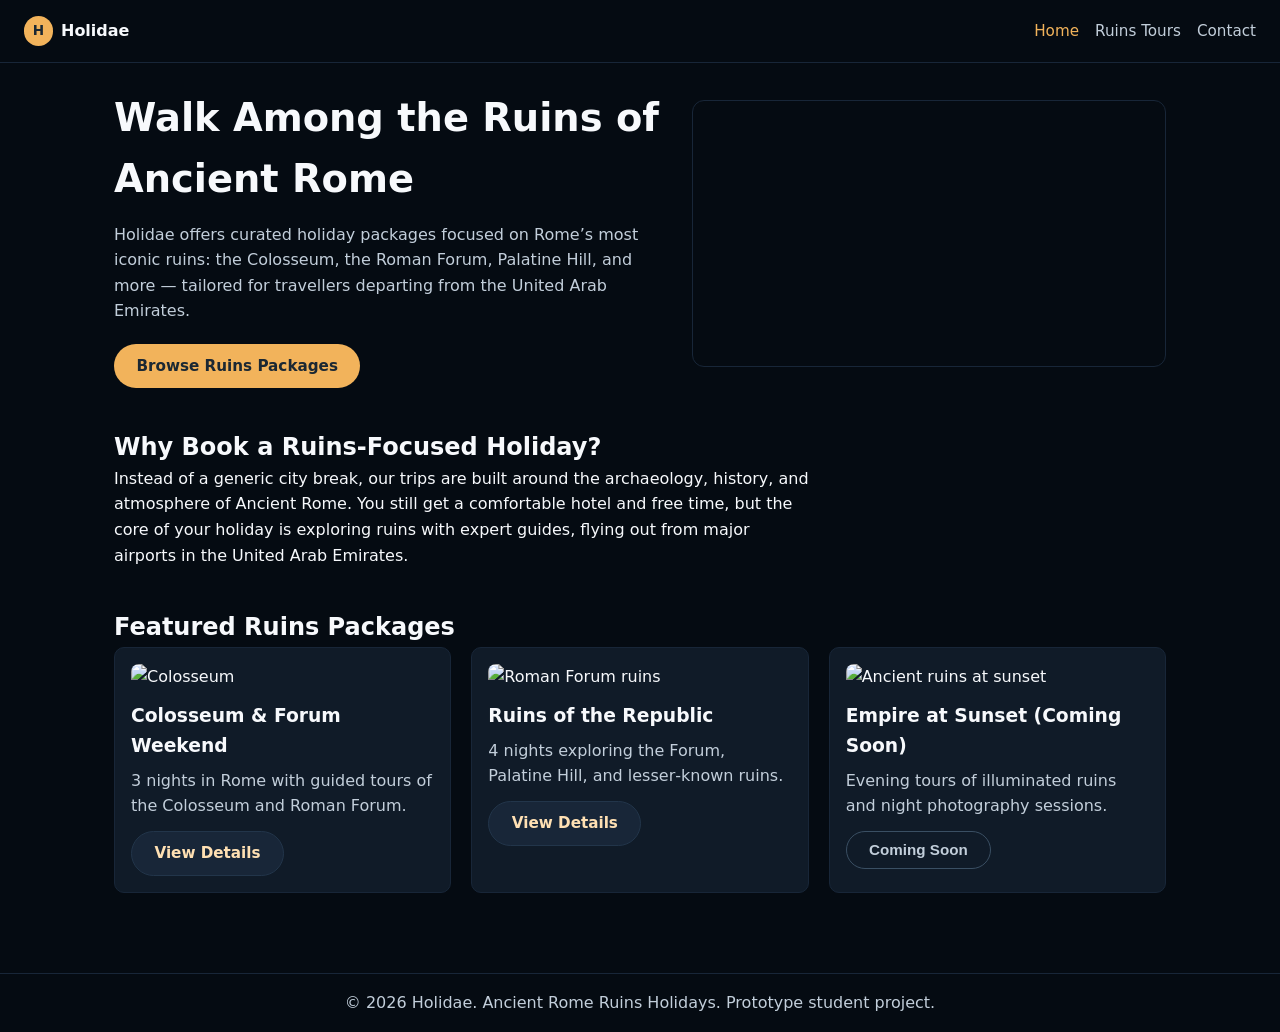
==== assessment 2/index.html @ 14e817e4 "Add files via upload" ====
<!DOCTYPE html>
<html lang="en">
<head>
    <meta charset="UTF-8">
    <meta name="viewport" content="width=device-width, initial-scale=1.0">
    <title>Holidae – Ancient Rome Ruins</title>
    <link rel="stylesheet" href="style.css">
    <script defer src="script.js"></script>
</head>
<body>
<header class="site-header">
    <div class="logo">
        <span class="logo-mark">H</span>
        <span>Holidae</span>
    </div>

    <nav class="main-nav" aria-label="Main navigation">
        <button class="nav-toggle" aria-label="Toggle navigation menu">☰</button>
        <ul class="nav-links">
            <li><a class="active" href="index.html">Home</a></li>
            <li><a href="packages.html">Ruins Tours</a></li>
            <li><a href="contact.html">Contact</a></li>
        </ul>
    </nav>
</header>

<main>
    <!-- Hero: Ancient Rome ruins + video -->
    <section class="hero">
        <div class="hero-text">
            <h1>Walk Among the Ruins of Ancient Rome</h1>
            <p>
                Holidae offers curated holiday packages focused on Rome’s most iconic ruins: the Colosseum,
                the Roman Forum, Palatine Hill, and more — tailored for travellers departing from the United Arab Emirates.
            </p>
            <a href="packages.html" class="btn-primary">Browse Ruins Packages</a>
        </div>

        <div class="hero-media">
            <iframe
                src="https://www.youtube.com/embed/1j2oWm1sQ2g"
                title="Ancient Rome ruins video"
                frameborder="0"
                allow="accelerometer; autoplay; clipboard-write; encrypted-media; gyroscope; picture-in-picture"
                allowfullscreen>
            </iframe>
        </div>
    </section>

    <section class="intro">
        <h2>Why Book a Ruins‑Focused Holiday?</h2>
        <p>
            Instead of a generic city break, our trips are built around the archaeology, history, and atmosphere
            of Ancient Rome. You still get a comfortable hotel and free time, but the core of your holiday is
            exploring ruins with expert guides, flying out from major airports in the United Arab Emirates.
        </p>
    </section>

    <section class="packages">
        <h2>Featured Ruins Packages</h2>

        <div class="card-grid">
            <article class="card">
                <img src="https://images.pexels.com/photos/532263/pexels-photo-532263.jpeg" alt="Colosseum">
                <div class="card-body">
                    <h3>Colosseum & Forum Weekend</h3>
                    <p>3 nights in Rome with guided tours of the Colosseum and Roman Forum.</p>
                    <a href="package-colosseum.html" class="btn-secondary">View Details</a>
                </div>
            </article>

            <article class="card">
                <img src="https://images.pexels.com/photos/35812480/pexels-photo-35812480.jpeg" alt="Roman Forum ruins">
                <div class="card-body">
                    <h3>Ruins of the Republic</h3>
                    <p>4 nights exploring the Forum, Palatine Hill, and lesser‑known ruins.</p>
                    <a href="package-forum.html" class="btn-secondary">View Details</a>
                </div>
            </article>

            <article class="card">
                <img src="https://images.pexels.com/photos/9260822/pexels-photo-9260822.jpeg" alt="Ancient ruins at sunset">
                <div class="card-body">
                    <h3>Empire at Sunset (Coming Soon)</h3>
                    <p>Evening tours of illuminated ruins and night photography sessions.</p>
                    <button class="btn-outline" disabled>Coming Soon</button>
                </div>
            </article>
        </div>
    </section>
</main>

<footer class="site-footer">
    <p>© 2026 Holidae. Ancient Rome Ruins Holidays. Prototype student project.</p>
</footer>
</body>
</html>
---- assessment 2/style.css ----
:root {
    --bg: #050b12;
    --card: #101b28;
    --accent: #f2b35b;
    --accent-soft: #ffe0b3;
    --text: #f7f9fc;
    --muted: #c2ceda;
}

* {
    box-sizing: border-box;
    margin: 0;
    padding: 0;
}

body {
    font-family: system-ui, -apple-system, BlinkMacSystemFont, "Segoe UI", sans-serif;
    background-color: var(--bg);
    color: var(--text);
    line-height: 1.6;
}

/* HEADER */

.site-header {
    display: flex;
    justify-content: space-between;
    align-items: center;
    padding: 1rem 1.5rem;
    border-bottom: 1px solid #182638;
}

.logo {
    display: flex;
    align-items: center;
    gap: 0.5rem;
    font-weight: 600;
}

.logo-mark {
    background: var(--accent);
    color: #1b2833;
    padding: 0.25rem 0.55rem;
    border-radius: 999px;
    font-size: 0.85rem;
}

.main-nav {
    position: relative;
}

.nav-toggle {
    display: inline-block;
    background: none;
    border: none;
    color: var(--text);
    font-size: 1.5rem;
    cursor: pointer;
}

.nav-links {
    list-style: none;
    position: absolute;
    right: 0;
    top: 2.5rem;
    background: #101b28;
    padding: 0.75rem 1rem;
    border-radius: 8px;
    display: none;
    flex-direction: column;
    gap: 0.5rem;
    min-width: 160px;
}

.nav-links.open {
    display: flex;
}

.nav-links a {
    color: var(--muted);
    text-decoration: none;
    font-size: 0.95rem;
}

.nav-links a.active,
.nav-links a:hover {
    color: var(--accent);
}

/* MAIN LAYOUT */

main {
    padding: 1.5rem;
    max-width: 1100px;
    margin: 0 auto;
}

/* BUTTONS */

.btn-primary,
.btn-secondary,
.btn-outline {
    display: inline-block;
    border-radius: 999px;
    padding: 0.6rem 1.4rem;
    text-decoration: none;
    font-weight: 600;
    font-size: 0.95rem;
    cursor: pointer;
}

.btn-primary {
    background: var(--accent);
    color: #1b2833;
    border: none;
}

.btn-secondary {
    background: #182638;
    color: var(--accent-soft);
    border: 1px solid #22354a;
}

.btn-outline {
    background: transparent;
    color: var(--muted);
    border: 1px solid #3a4f63;
}

.btn-primary.wide {
    width: 100%;
    text-align: center;
}

/* HERO */

.hero {
    display: grid;
    gap: 1.5rem;
    margin-bottom: 2.5rem;
}

.hero-text h1 {
    font-size: 1.9rem;
    margin-bottom: 0.75rem;
}

.hero-text p {
    color: var(--muted);
    margin-bottom: 1.25rem;
}

.hero-media iframe {
    width: 100%;
    aspect-ratio: 16 / 9;
    border-radius: 12px;
    border: 1px solid #182638;
}

/* SECTIONS */

.intro {
    margin-bottom: 2.5rem;
    max-width: 700px;
}

.packages {
    margin-bottom: 2.5rem;
}

.page-header {
    margin-bottom: 1.75rem;
}

.page-header p {
    color: var(--muted);
}

/* CARDS */

.card-grid {
    display: grid;
    gap: 1.25rem;
}

.card {
    background: var(--card);
    border-radius: 10px;
    border: 1px solid #182638;
    padding: 1rem;
}

.card img {
    width: 100%;
    border-radius: 8px;
    margin-bottom: 0.75rem;
    object-fit: cover;
}

.card-body h3 {
    margin-bottom: 0.4rem;
}

.card-body p {
    color: var(--muted);
    margin-bottom: 0.75rem;
}

/* PACKAGE LAYOUT */

.package-layout {
    display: grid;
    gap: 1.75rem;
    margin-bottom: 2.5rem;
}

.package-media img {
    width: 100%;
    border-radius: 12px;
    border: 1px solid #182638;
    object-fit: cover;
}

.package-details ul {
    margin: 0.75rem 0 1.25rem;
    padding-left: 1.2rem;
}

.package-details li {
    margin-bottom: 0.35rem;
}

.package-extra {
    margin-bottom: 2.5rem;
}

/* FILTER BAR */

.filter-bar {
    margin-bottom: 1.5rem;
    display: flex;
    flex-direction: column;
    gap: 0.5rem;
}

.filter-bar label {
    font-size: 0.9rem;
    color: var(--muted);
}

.filter-bar select {
    padding: 0.4rem 0.6rem;
    border-radius: 6px;
    border: 1px solid #182638;
    background: #050f1a;
    color: var(--text);
}

/* CONTACT */

.contact-section {
    max-width: 650px;
}

.contact-form {
    margin-top: 1.5rem;
    display: grid;
    gap: 0.75rem;
}

.contact-form input,
.contact-form textarea {
    padding: 0.5rem 0.6rem;
    border-radius: 6px;
    border: 1px solid #182638;
    background: #050f1a;
    color: var(--text);
}

/* FOOTER */

.site-footer {
    border-top: 1px solid #182638;
    padding: 1rem 1.5rem;
    text-align: center;
    color: var(--muted);
    margin-top: 1rem;
}

/* RESPONSIVE */

@media (min-width: 768px) {
    .nav-toggle {
        display: none;
    }

    .nav-links {
        position: static;
        background: none;
        padding: 0;
        border-radius: 0;
        display: flex;
        flex-direction: row;
        gap: 1rem;
        min-width: auto;
    }

    .hero {
        grid-template-columns: minmax(0, 1.4fr) minmax(0, 1.2fr);
        align-items: center;
    }

    .hero-text h1 {
        font-size: 2.4rem;
    }

    .card-grid {
        grid-template-columns: repeat(3, minmax(0, 1fr));
    }

    .package-layout {
        grid-template-columns: minmax(0, 1.2fr) minmax(0, 1.4fr);
        align-items: start;
    }

    .filter-bar {
        flex-direction: row;
        align-items: center;
        gap: 0.75rem;
    }
}
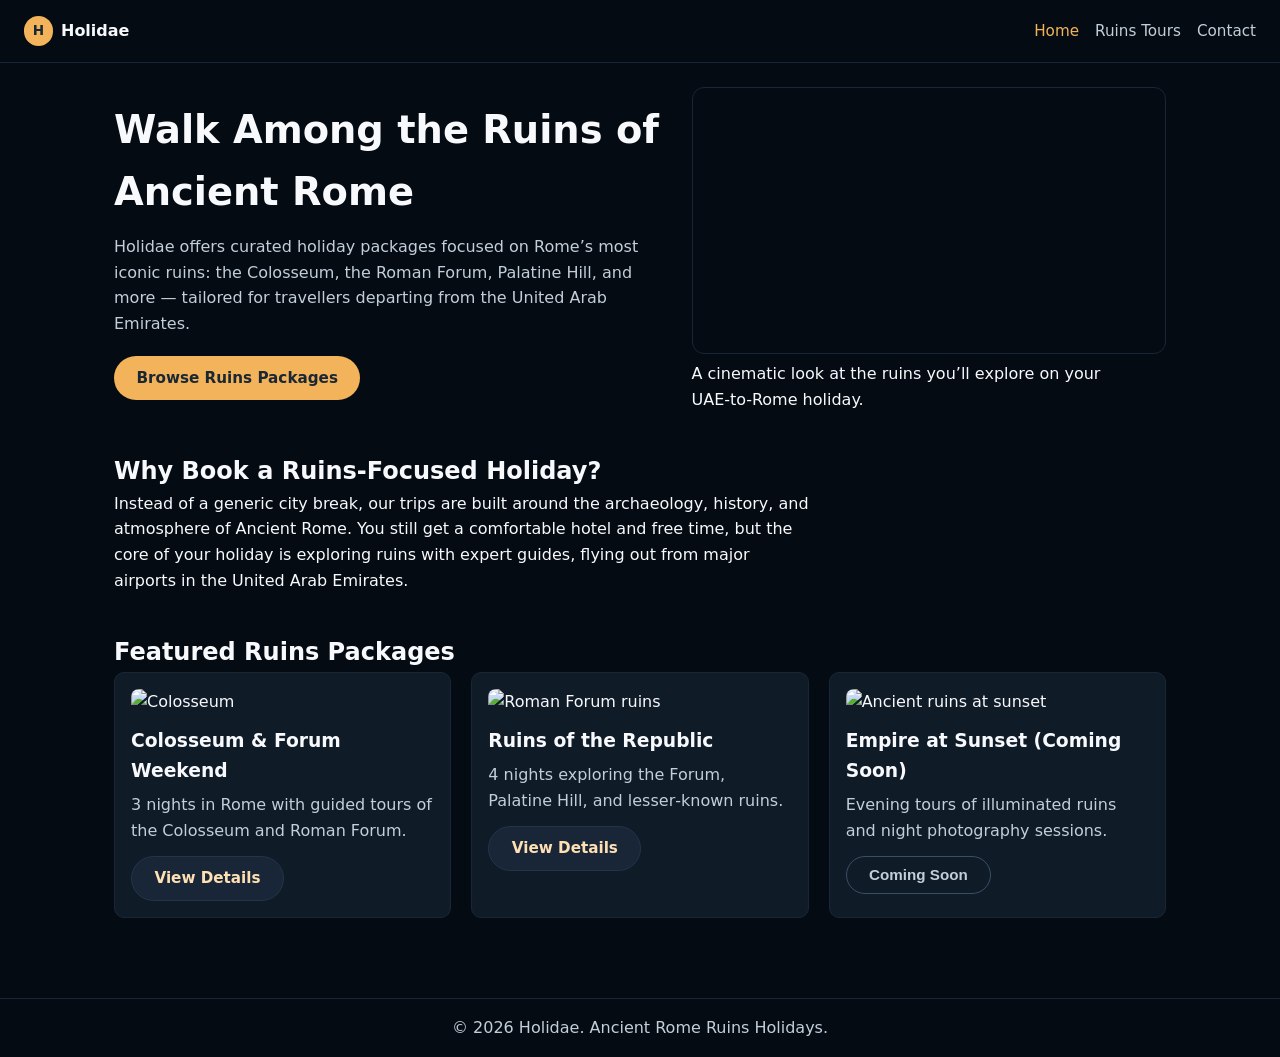
==== commit 21be2b84: "Add files via upload" ====
--- a/assessment 2/index.html
+++ b/assessment 2/index.html
@@ -25,7 +25,7 @@
 </header>
 
 <main>
-    <!-- Hero: Ancient Rome ruins + video -->
+    <!-- Hero: Ancient Rome ruins + working video -->
     <section class="hero">
         <div class="hero-text">
             <h1>Walk Among the Ruins of Ancient Rome</h1>
@@ -38,12 +38,16 @@
 
         <div class="hero-media">
             <iframe
-                src="https://www.youtube.com/embed/1j2oWm1sQ2g"
-                title="Ancient Rome ruins video"
+                src="https://www.youtube.com/embed/gfWkwQBM-SM?si=fEli3t0ETEp_WX5I"
+                title="Ancient Rome Ruins Travel Video"
                 frameborder="0"
                 allow="accelerometer; autoplay; clipboard-write; encrypted-media; gyroscope; picture-in-picture"
                 allowfullscreen>
             </iframe>
+
+            <p class="video-caption">
+                A cinematic look at the ruins you’ll explore on your UAE‑to‑Rome holiday.
+            </p>
         </div>
     </section>
 
@@ -91,7 +95,8 @@
 </main>
 
 <footer class="site-footer">
-    <p>© 2026 Holidae. Ancient Rome Ruins Holidays. Prototype student project.</p>
+    <p>© 2026 Holidae. Ancient Rome Ruins Holidays.</p>
 </footer>
 </body>
 </html>
+
